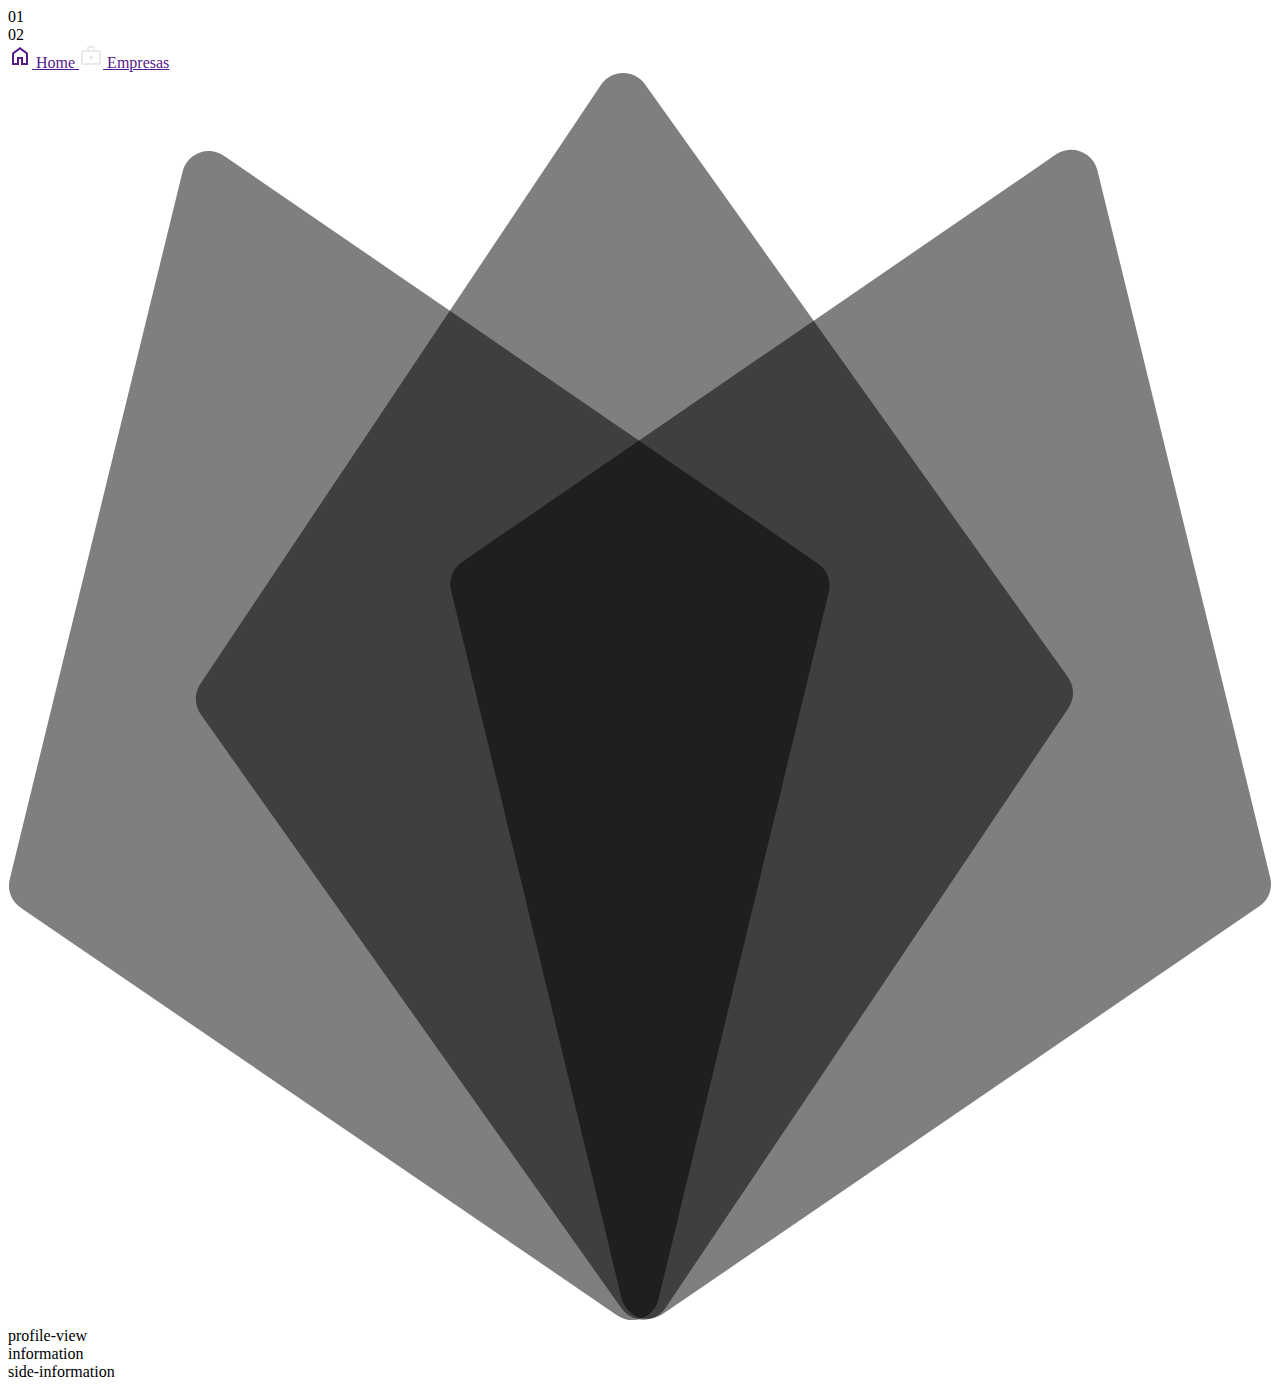
==== src/main/resources/templates/index.html @ a3c76d7e "feat: creating the Funcionario entity and route for authentication" ====
<!DOCTYPE html SYSTEM "http://www.thymeleaf.org/dtd/xhtml1-strict-thymeleaf-spring4-4.dtd">
<html lang="pt" xmlns="http://www.w3.org/1999/xhtml" xmlns:th="http://www.thymeleaf.org">
<head>
    <meta charset="UTF-8">
    <meta name="viewport"
          content="width=device-width, user-scalable=no, initial-scale=1.0, maximum-scale=1.0, minimum-scale=1.0">
    <meta http-equiv="X-UA-Compatible" content="ie=edge">
    <link th:href="@{/css/home.css}" rel="stylesheet"/>
    <title>Administracao Empresas</title>
</head>
<body>
<aside class="side-bar">
    <div>
        <header class="side-bar__header">
            <section class="header__nav__left-side">01</section>
            <section class="header__nav__right-side">02</section>
        </header>
        <nav class="header__nav">
            <a href="" class="link-active"  >
                <svg class="icon" xmlns="http://www.w3.org/2000/svg"
                     height="24px" viewBox="0 -960 960 960"
                     width="24px" fill="currentColor">
                    <path d="M240-200h120v-240h240v240h120v-360L480-740 240-560v360Zm-80 80v-480l320-240 320 240v480H520v-240h-80v240H160Zm320-350Z"/>
                </svg>
                Home
            </a>
            <a href="">
                <svg class="icon" xmlns="http://www.w3.org/2000/svg" height="24px" viewBox="0 -960 960 960" width="24px"
                     fill="#e8eaed">
                    <path d="M480-340q33 0 56.5-23.5T560-420q0-33-23.5-56.5T480-500q-33 0-56.5 23.5T400-420q0 33 23.5 56.5T480-340ZM160-120q-33 0-56.5-23.5T80-200v-440q0-33 23.5-56.5T160-720h160v-80q0-33 23.5-56.5T400-880h160q33 0 56.5 23.5T640-800v80h160q33 0 56.5 23.5T880-640v440q0 33-23.5 56.5T800-120H160Zm0-80h640v-440H160v440Zm240-520h160v-80H400v80ZM160-200v-440 440Z"/>
                </svg>
                Empresas</a>
        </nav>
    </div>
    <footer class="side-bar__footer">
        <svg class="icon" viewBox="0 0 471 466" fill="currentColor"
             xmlns="http://www.w3.org/2000/svg">
            <path d="M0.642663 300.776L65.0645 37.0633C66.7245 30.2681 74.6692 27.2332 80.4369 31.1909L301.825 183.106C305.243 185.451 306.859 189.662 305.889 193.692L242.394 457.405C240.755 464.211 232.81 467.27 227.03 463.32L4.71511 311.405C1.27673 309.056 -0.345588 304.821 0.642663 300.776Z"
                  fill="currentColor" fill-opacity="0.5"/>
            <path d="M395.001 225.57L237.357 4.56488C233.295 -1.12979 224.792 -1.00135 220.904 4.81339L71.6574 228.009C69.3532 231.455 69.4138 235.965 71.8098 239.347L228.592 460.696C232.639 466.409 241.152 466.303 245.055 460.491L395.161 236.951C397.483 233.494 397.419 228.96 395.001 225.57Z"
                  fill="currentColor" fill-opacity="0.5"/>
            <path d="M470.357 300.276L405.936 36.5633C404.276 29.7681 396.331 26.7332 390.563 30.6909L169.175 182.606C165.758 184.951 164.141 189.162 165.111 193.192L228.606 456.905C230.245 463.711 238.19 466.77 243.97 462.82L466.285 310.905C469.723 308.556 471.346 304.321 470.357 300.276Z"
                  fill="currentColor" fill-opacity="0.5"/>
        </svg>
    </footer>
</aside>
<section class="main-content-view ">
    <main class="main-content-view__main debug">
        <section class="main__primary-content debug">
            profile-view
        </section>
        <section class="main__secondary-content ">
            <div class="secondary-content__info debug">
                information
            </div>
            <aside class="secondary-content__side-info debug">
                side-information
            </aside>
        </section>
    </main>
</section>
</body>
</html>
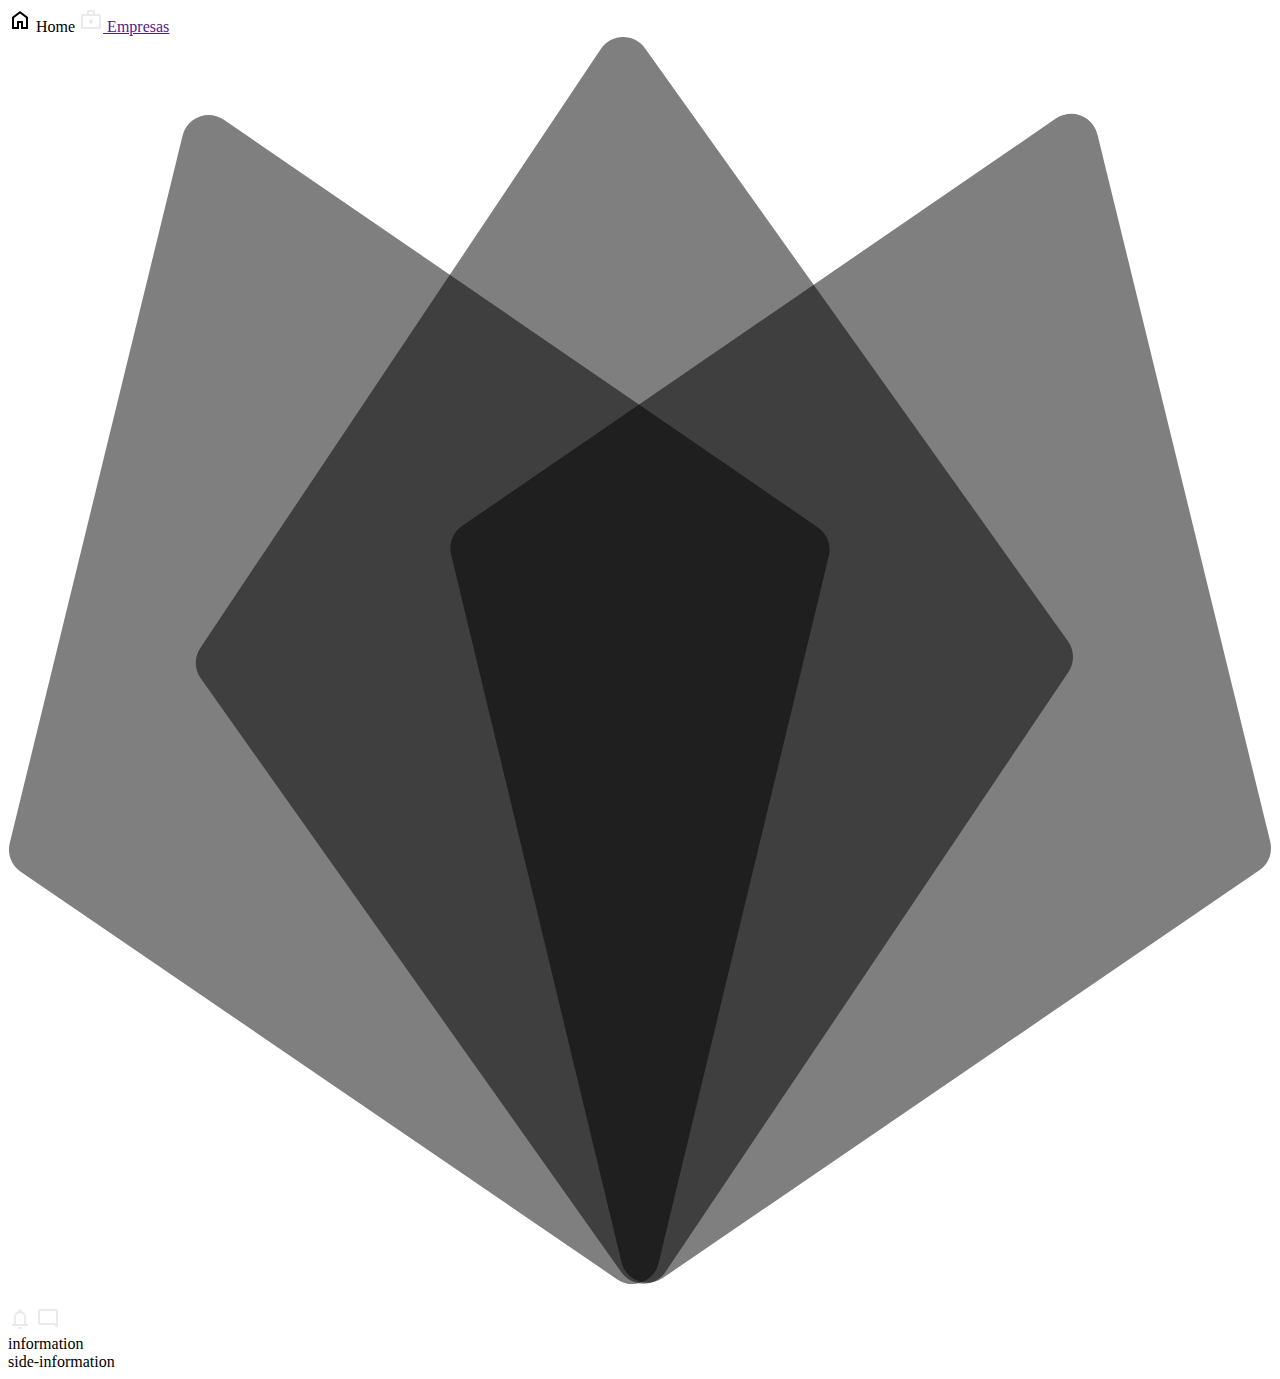
==== commit 1240503c: "feat: adding the import.sql" ====
--- a/src/main/resources/templates/index.html
+++ b/src/main/resources/templates/index.html
@@ -1,35 +1,34 @@
 <!DOCTYPE html SYSTEM "http://www.thymeleaf.org/dtd/xhtml1-strict-thymeleaf-spring4-4.dtd">
 <html lang="pt" xmlns="http://www.w3.org/1999/xhtml" xmlns:th="http://www.thymeleaf.org">
-<head>
-    <meta charset="UTF-8">
-    <meta name="viewport"
-          content="width=device-width, user-scalable=no, initial-scale=1.0, maximum-scale=1.0, minimum-scale=1.0">
-    <meta http-equiv="X-UA-Compatible" content="ie=edge">
-    <link th:href="@{/css/home.css}" rel="stylesheet"/>
-    <title>Administracao Empresas</title>
-</head>
+<head th:replace="~{fragments/pageRelatedContent :: pageHeader('Home')}"><header/>
 <body>
 <aside class="side-bar">
     <div>
         <header class="side-bar__header">
-            <section class="header__nav__left-side">01</section>
-            <section class="header__nav__right-side">02</section>
+            <section class="side-bar__left-side"
+                     th:text="${func.nome.split(' ')[0]}"></section>
+            <section class="side-bar__right-side"></section>
         </header>
-        <nav class="header__nav">
-            <a href="" class="link-active"  >
+        <nav class="side-bar__nav">
+            <a th:href="@{/}" class="link-active">
                 <svg class="icon" xmlns="http://www.w3.org/2000/svg"
                      height="24px" viewBox="0 -960 960 960"
                      width="24px" fill="currentColor">
                     <path d="M240-200h120v-240h240v240h120v-360L480-740 240-560v360Zm-80 80v-480l320-240 320 240v480H520v-240h-80v240H160Zm320-350Z"/>
                 </svg>
-                Home
+                <span>
+                    Home
+                </span>
             </a>
             <a href="">
                 <svg class="icon" xmlns="http://www.w3.org/2000/svg" height="24px" viewBox="0 -960 960 960" width="24px"
                      fill="#e8eaed">
                     <path d="M480-340q33 0 56.5-23.5T560-420q0-33-23.5-56.5T480-500q-33 0-56.5 23.5T400-420q0 33 23.5 56.5T480-340ZM160-120q-33 0-56.5-23.5T80-200v-440q0-33 23.5-56.5T160-720h160v-80q0-33 23.5-56.5T400-880h160q33 0 56.5 23.5T640-800v80h160q33 0 56.5 23.5T880-640v440q0 33-23.5 56.5T800-120H160Zm0-80h640v-440H160v440Zm240-520h160v-80H400v80ZM160-200v-440 440Z"/>
                 </svg>
-                Empresas</a>
+                <span>
+                    Empresas
+                </span>
+            </a>
         </nav>
     </div>
     <footer class="side-bar__footer">
@@ -44,16 +43,33 @@
         </svg>
     </footer>
 </aside>
-<section class="main-content-view ">
-    <main class="main-content-view__main debug">
+<section class="main-content-view debug">
+    <main class="main-content-view__main ">
         <section class="main__primary-content debug">
-            profile-view
+            <section class="primary-content__name-section ">
+                <p class="primary-content__name " th:text="${func.nome}"></p>
+                <p class="primary-content__cargo" th:text="${func.cargo}"></p>
+            </section>
+            <section class="primary-content__notification">
+                <span>
+                    <svg xmlns="http://www.w3.org/2000/svg" height="24px" viewBox="0 -960 960 960" width="24px"
+                         fill="#e8eaed">
+                        <path d="M160-200v-80h80v-280q0-83 50-147.5T420-792v-28q0-25 17.5-42.5T480-880q25 0 42.5 17.5T540-820v28q80 20 130 84.5T720-560v280h80v80H160Zm320-300Zm0 420q-33 0-56.5-23.5T400-160h160q0 33-23.5 56.5T480-80ZM320-280h320v-280q0-66-47-113t-113-47q-66 0-113 47t-47 113v280Z"/>
+                    </svg>
+                </span>
+                <span>
+                    <svg xmlns="http://www.w3.org/2000/svg" height="24px" viewBox="0 -960 960 960" width="24px"
+                         fill="#e8eaed">
+                        <path d="M160-240q-33 0-56.5-23.5T80-320v-480q0-33 23.5-56.5T160-880h640q33 0 56.5 23.5T880-800v623q0 27-24.5 37.5T812-148l-92-92H160Zm594-80 46 45v-525H160v480h594Zm-594 0v-480 480Z"/>
+                    </svg>
+                </span>
+            </section>
         </section>
-        <section class="main__secondary-content ">
-            <div class="secondary-content__info debug">
+        <section class="main__secondary-content">
+            <div class="secondary-content__info secondary-content__info__styles debug">
                 information
             </div>
-            <aside class="secondary-content__side-info debug">
+            <aside class="secondary-content__side-info secondary-content__info__styles debug ">
                 side-information
             </aside>
         </section>
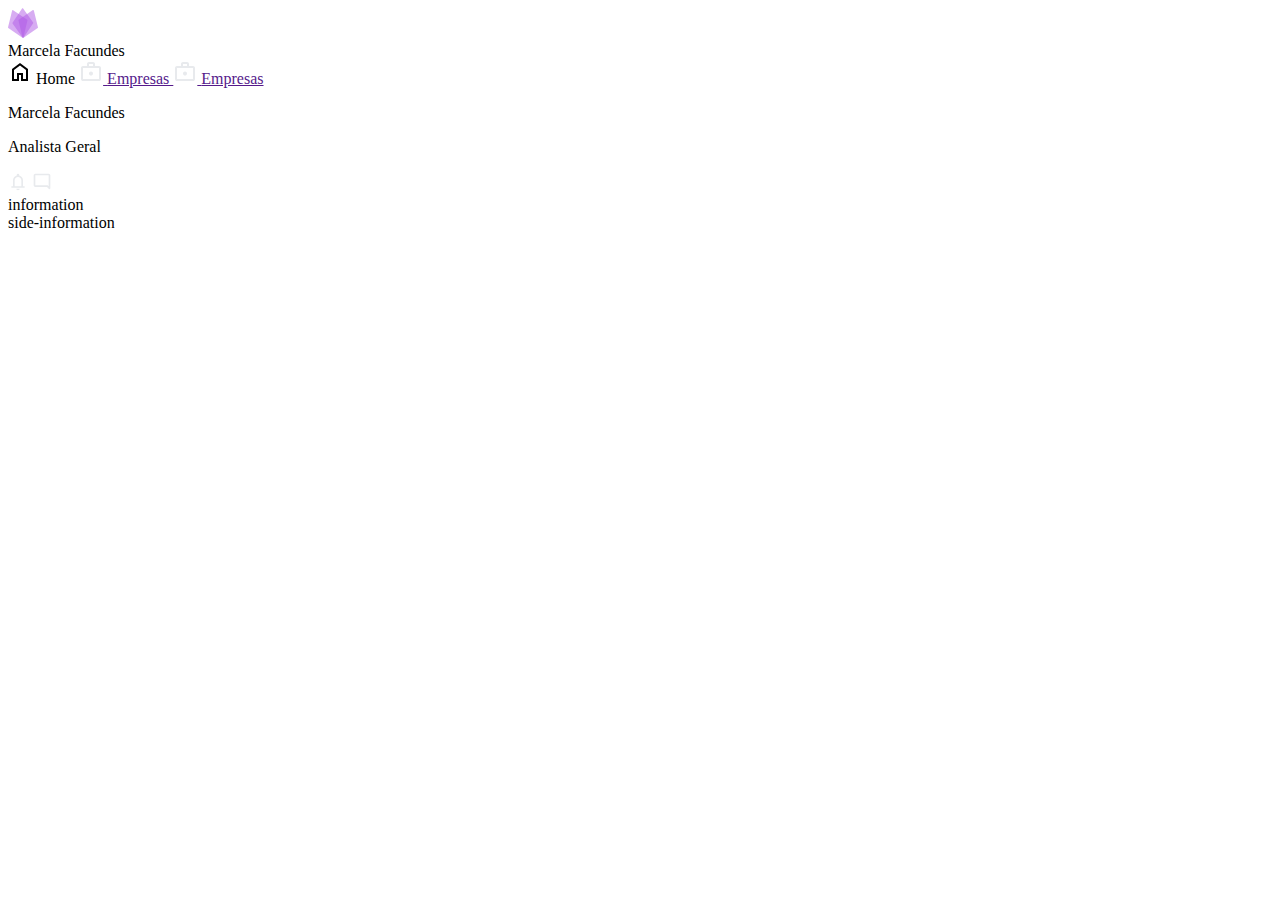
==== commit ae9fc401: "feat: combining the styles with figma" ====
--- a/src/main/resources/templates/index.html
+++ b/src/main/resources/templates/index.html
@@ -1,12 +1,27 @@
 <!DOCTYPE html SYSTEM "http://www.thymeleaf.org/dtd/xhtml1-strict-thymeleaf-spring4-4.dtd">
 <html lang="pt" xmlns="http://www.w3.org/1999/xhtml" xmlns:th="http://www.thymeleaf.org">
 <head th:replace="~{fragments/pageRelatedContent :: pageHeader('Home')}"><header/>
+<!--<head>-->
+<!--    <meta charset="UTF-8">-->
+<!--    <meta name="viewport"-->
+<!--          content="width=device-width, user-scalable=no, initial-scale=1.0, maximum-scale=1.0, minimum-scale=1.0">-->
+<!--    <meta http-equiv="X-UA-Compatible" content="ie=edge">-->
+<!--    <link href="/static/css/home.css" rel="stylesheet"/>-->
+<!--    <title></title>-->
+<!--</head>-->
 <body>
 <aside class="side-bar">
-    <div>
+        <section class="side-bar__mai-icon">
+            <svg width="30" height="30" viewBox="0 0 471 466" fill="none" xmlns="http://www.w3.org/2000/svg">
+                <path d="M0.642663 300.776L65.0645 37.0633C66.7245 30.2681 74.6692 27.2332 80.4369 31.1909L301.825 183.106C305.243 185.451 306.859 189.662 305.889 193.692L242.394 457.405C240.755 464.211 232.81 467.27 227.03 463.32L4.71511 311.405C1.27673 309.056 -0.345588 304.821 0.642663 300.776Z" fill="#AF59E5" fill-opacity="0.5"/>
+                <path d="M395.001 225.57L237.357 4.56488C233.295 -1.12979 224.792 -1.00135 220.904 4.81339L71.6574 228.009C69.3532 231.455 69.4138 235.965 71.8098 239.347L228.592 460.696C232.639 466.409 241.152 466.303 245.055 460.491L395.161 236.951C397.483 233.494 397.419 228.96 395.001 225.57Z" fill="#AF59E5" fill-opacity="0.5"/>
+                <path d="M470.357 300.276L405.936 36.5633C404.276 29.7681 396.331 26.7332 390.563 30.6909L169.175 182.606C165.758 184.951 164.141 189.162 165.111 193.192L228.606 456.905C230.245 463.711 238.19 466.77 243.97 462.82L466.285 310.905C469.723 308.556 471.346 304.321 470.357 300.276Z" fill="#AF59E5" fill-opacity="0.5"/>
+            </svg>
+
+        </section>
         <header class="side-bar__header">
             <section class="side-bar__left-side"
-                     th:text="${func.nome.split(' ')[0]}"></section>
+                     th:text="${func.nome.split(' ')[0]}">Marcela Facundes</section>
             <section class="side-bar__right-side"></section>
         </header>
         <nav class="side-bar__nav">
@@ -29,42 +44,38 @@
                     Empresas
                 </span>
             </a>
+            <a href="">
+                <svg class="icon" xmlns="http://www.w3.org/2000/svg" height="24px" viewBox="0 -960 960 960" width="24px"
+                     fill="#e8eaed">
+                    <path d="M480-340q33 0 56.5-23.5T560-420q0-33-23.5-56.5T480-500q-33 0-56.5 23.5T400-420q0 33 23.5 56.5T480-340ZM160-120q-33 0-56.5-23.5T80-200v-440q0-33 23.5-56.5T160-720h160v-80q0-33 23.5-56.5T400-880h160q33 0 56.5 23.5T640-800v80h160q33 0 56.5 23.5T880-640v440q0 33-23.5 56.5T800-120H160Zm0-80h640v-440H160v440Zm240-520h160v-80H400v80ZM160-200v-440 440Z"/>
+                </svg>
+                <span>
+                    Empresas
+                </span>
+            </a>
         </nav>
-    </div>
-    <footer class="side-bar__footer">
-        <svg class="icon" viewBox="0 0 471 466" fill="currentColor"
-             xmlns="http://www.w3.org/2000/svg">
-            <path d="M0.642663 300.776L65.0645 37.0633C66.7245 30.2681 74.6692 27.2332 80.4369 31.1909L301.825 183.106C305.243 185.451 306.859 189.662 305.889 193.692L242.394 457.405C240.755 464.211 232.81 467.27 227.03 463.32L4.71511 311.405C1.27673 309.056 -0.345588 304.821 0.642663 300.776Z"
-                  fill="currentColor" fill-opacity="0.5"/>
-            <path d="M395.001 225.57L237.357 4.56488C233.295 -1.12979 224.792 -1.00135 220.904 4.81339L71.6574 228.009C69.3532 231.455 69.4138 235.965 71.8098 239.347L228.592 460.696C232.639 466.409 241.152 466.303 245.055 460.491L395.161 236.951C397.483 233.494 397.419 228.96 395.001 225.57Z"
-                  fill="currentColor" fill-opacity="0.5"/>
-            <path d="M470.357 300.276L405.936 36.5633C404.276 29.7681 396.331 26.7332 390.563 30.6909L169.175 182.606C165.758 184.951 164.141 189.162 165.111 193.192L228.606 456.905C230.245 463.711 238.19 466.77 243.97 462.82L466.285 310.905C469.723 308.556 471.346 304.321 470.357 300.276Z"
-                  fill="currentColor" fill-opacity="0.5"/>
-        </svg>
-    </footer>
 </aside>
 <section class="main-content-view debug">
-    <main class="main-content-view__main ">
-        <section class="main__primary-content debug">
+        <header class="main__primary-content debug">
             <section class="primary-content__name-section ">
-                <p class="primary-content__name " th:text="${func.nome}"></p>
-                <p class="primary-content__cargo" th:text="${func.cargo}"></p>
+                <p class="primary-content__name " th:text="${func.nome}">Marcela Facundes</p>
+                <p class="primary-content__cargo" th:text="${func.cargo}">Analista Geral</p>
             </section>
             <section class="primary-content__notification">
                 <span>
-                    <svg xmlns="http://www.w3.org/2000/svg" height="24px" viewBox="0 -960 960 960" width="24px"
+                    <svg xmlns="http://www.w3.org/2000/svg" height="20px" viewBox="0 -960 960 960" width="20px"
                          fill="#e8eaed">
                         <path d="M160-200v-80h80v-280q0-83 50-147.5T420-792v-28q0-25 17.5-42.5T480-880q25 0 42.5 17.5T540-820v28q80 20 130 84.5T720-560v280h80v80H160Zm320-300Zm0 420q-33 0-56.5-23.5T400-160h160q0 33-23.5 56.5T480-80ZM320-280h320v-280q0-66-47-113t-113-47q-66 0-113 47t-47 113v280Z"/>
                     </svg>
                 </span>
                 <span>
-                    <svg xmlns="http://www.w3.org/2000/svg" height="24px" viewBox="0 -960 960 960" width="24px"
+                    <svg xmlns="http://www.w3.org/2000/svg" height="20px" viewBox="0 -960 960 960" width="20px"
                          fill="#e8eaed">
                         <path d="M160-240q-33 0-56.5-23.5T80-320v-480q0-33 23.5-56.5T160-880h640q33 0 56.5 23.5T880-800v623q0 27-24.5 37.5T812-148l-92-92H160Zm594-80 46 45v-525H160v480h594Zm-594 0v-480 480Z"/>
                     </svg>
                 </span>
             </section>
-        </section>
+        </header>
         <section class="main__secondary-content">
             <div class="secondary-content__info secondary-content__info__styles debug">
                 information
@@ -73,7 +84,6 @@
                 side-information
             </aside>
         </section>
-    </main>
 </section>
 </body>
 </html>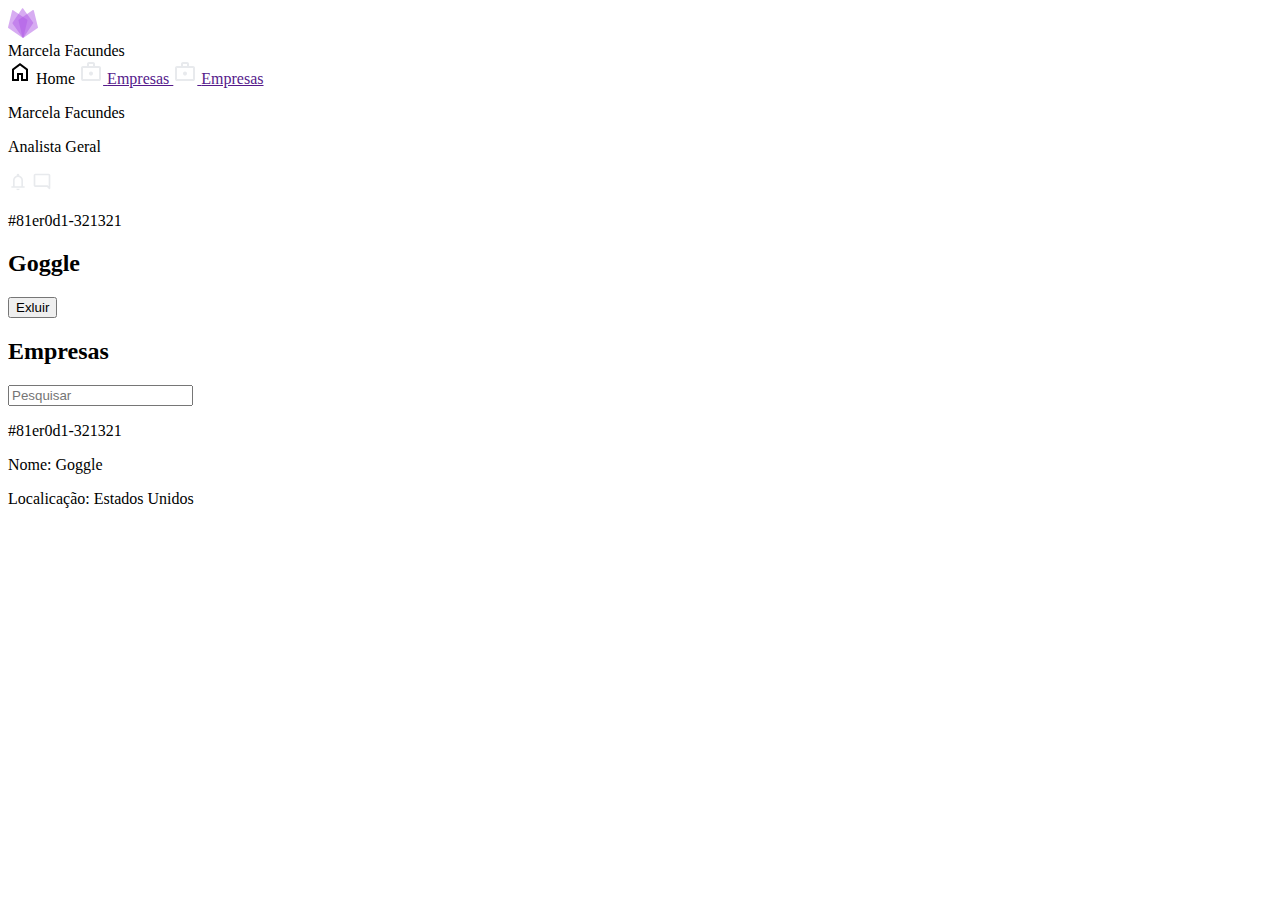
==== commit 87ec2dc9: "feat: more styles to index.html" ====
--- a/src/main/resources/templates/index.html
+++ b/src/main/resources/templates/index.html
@@ -1,14 +1,6 @@
 <!DOCTYPE html SYSTEM "http://www.thymeleaf.org/dtd/xhtml1-strict-thymeleaf-spring4-4.dtd">
 <html lang="pt" xmlns="http://www.w3.org/1999/xhtml" xmlns:th="http://www.thymeleaf.org">
 <head th:replace="~{fragments/pageRelatedContent :: pageHeader('Home')}"><header/>
-<!--<head>-->
-<!--    <meta charset="UTF-8">-->
-<!--    <meta name="viewport"-->
-<!--          content="width=device-width, user-scalable=no, initial-scale=1.0, maximum-scale=1.0, minimum-scale=1.0">-->
-<!--    <meta http-equiv="X-UA-Compatible" content="ie=edge">-->
-<!--    <link href="/static/css/home.css" rel="stylesheet"/>-->
-<!--    <title></title>-->
-<!--</head>-->
 <body>
 <aside class="side-bar">
         <section class="side-bar__mai-icon">
@@ -76,13 +68,39 @@
                 </span>
             </section>
         </header>
-        <section class="main__secondary-content">
+        <section class="main__secondary-content debug">
             <div class="secondary-content__info secondary-content__info__styles debug">
-                information
+                <section class="info">
+                    <p class="info__id">#81er0d1-321321</p>
+                    <h2 class="info__name">Goggle</h2>
+                </section>
+                <section class="info__view debug">
+                    <div class="view__empresa-content debug">
+                        <div class="empresa-content__up ">
+                            <div class="empresa-content__up__localizacao debug"></div>
+                            <div class="empresa-content__up__localizacao debug"></div>
+                        </div>
+                        <div class="empresa-content__down debug"></div>
+                    </div>
+                    <div class="info__view__footer debug">
+                        <button class="info__view__footer__button">Exluir</button>
+                    </div>
+                </section>
             </div>
-            <aside class="secondary-content__side-info secondary-content__info__styles debug ">
-                side-information
-            </aside>
+            <div class="secondary-content__side-info secondary-content__info__styles debug ">
+                <h2 class="side-info__title">Empresas</h2>
+                <div class="side-info__query">
+                    <input type="text" placeholder="Pesquisar"/>
+                    <span></span>
+                </div>
+                <section class="side-info__empresas_view">
+                    <div class="card__empresa_content">
+                        <p class="card__empresa_content__id">#81er0d1-321321</p>
+                        <p class="card__empresa_content__name"><span>Nome:</span> Goggle</p>
+                        <p class="card__empresa_content__localizacao"><span>Localicação:</span> Estados Unidos</p>
+                    </div>
+                </section>
+            </div>
         </section>
 </section>
 </body>
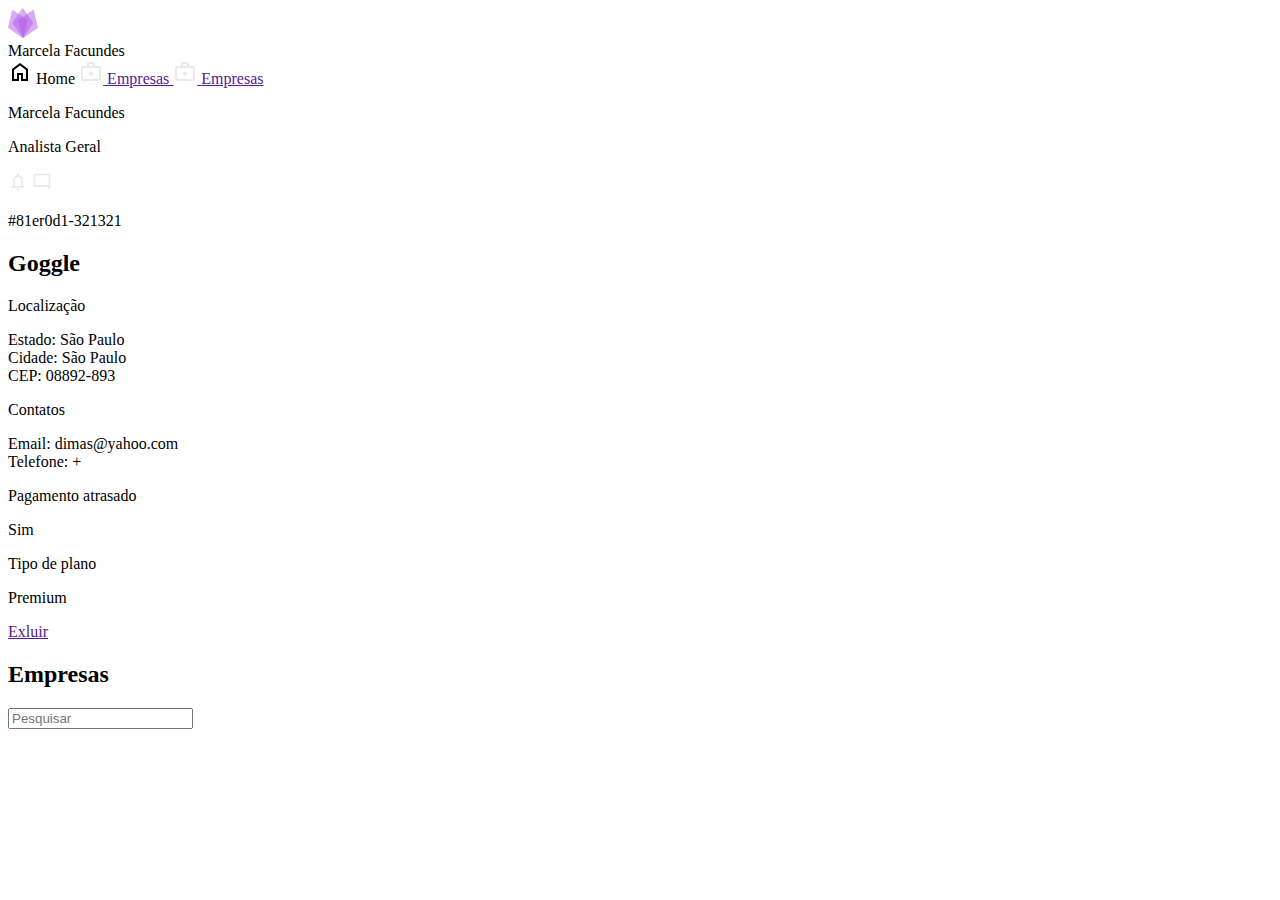
==== commit 42a2e1d0: "feat: style finish" ====
--- a/src/main/resources/templates/index.html
+++ b/src/main/resources/templates/index.html
@@ -1,107 +1,162 @@
 <!DOCTYPE html SYSTEM "http://www.thymeleaf.org/dtd/xhtml1-strict-thymeleaf-spring4-4.dtd">
 <html lang="pt" xmlns="http://www.w3.org/1999/xhtml" xmlns:th="http://www.thymeleaf.org">
-<head th:replace="~{fragments/pageRelatedContent :: pageHeader('Home')}"><header/>
+<head th:replace="~{fragments/pageRelatedContent :: pageHeader('Home')}"></head>
 <body>
 <aside class="side-bar">
-        <section class="side-bar__mai-icon">
-            <svg width="30" height="30" viewBox="0 0 471 466" fill="none" xmlns="http://www.w3.org/2000/svg">
-                <path d="M0.642663 300.776L65.0645 37.0633C66.7245 30.2681 74.6692 27.2332 80.4369 31.1909L301.825 183.106C305.243 185.451 306.859 189.662 305.889 193.692L242.394 457.405C240.755 464.211 232.81 467.27 227.03 463.32L4.71511 311.405C1.27673 309.056 -0.345588 304.821 0.642663 300.776Z" fill="#AF59E5" fill-opacity="0.5"/>
-                <path d="M395.001 225.57L237.357 4.56488C233.295 -1.12979 224.792 -1.00135 220.904 4.81339L71.6574 228.009C69.3532 231.455 69.4138 235.965 71.8098 239.347L228.592 460.696C232.639 466.409 241.152 466.303 245.055 460.491L395.161 236.951C397.483 233.494 397.419 228.96 395.001 225.57Z" fill="#AF59E5" fill-opacity="0.5"/>
-                <path d="M470.357 300.276L405.936 36.5633C404.276 29.7681 396.331 26.7332 390.563 30.6909L169.175 182.606C165.758 184.951 164.141 189.162 165.111 193.192L228.606 456.905C230.245 463.711 238.19 466.77 243.97 462.82L466.285 310.905C469.723 308.556 471.346 304.321 470.357 300.276Z" fill="#AF59E5" fill-opacity="0.5"/>
+    <section class="side-bar__mai-icon">
+        <svg width="30" height="30" viewBox="0 0 471 466" fill="none" xmlns="http://www.w3.org/2000/svg">
+            <path d="M0.642663 300.776L65.0645 37.0633C66.7245 30.2681 74.6692 27.2332 80.4369 31.1909L301.825 183.106C305.243 185.451 306.859 189.662 305.889 193.692L242.394 457.405C240.755 464.211 232.81 467.27 227.03 463.32L4.71511 311.405C1.27673 309.056 -0.345588 304.821 0.642663 300.776Z"
+                  fill="#AF59E5" fill-opacity="0.5"/>
+            <path d="M395.001 225.57L237.357 4.56488C233.295 -1.12979 224.792 -1.00135 220.904 4.81339L71.6574 228.009C69.3532 231.455 69.4138 235.965 71.8098 239.347L228.592 460.696C232.639 466.409 241.152 466.303 245.055 460.491L395.161 236.951C397.483 233.494 397.419 228.96 395.001 225.57Z"
+                  fill="#AF59E5" fill-opacity="0.5"/>
+            <path d="M470.357 300.276L405.936 36.5633C404.276 29.7681 396.331 26.7332 390.563 30.6909L169.175 182.606C165.758 184.951 164.141 189.162 165.111 193.192L228.606 456.905C230.245 463.711 238.19 466.77 243.97 462.82L466.285 310.905C469.723 308.556 471.346 304.321 470.357 300.276Z"
+                  fill="#AF59E5" fill-opacity="0.5"/>
+        </svg>
+    </section>
+    <header class="side-bar__header">
+        <section class="side-bar__left-side"
+                 th:text="${func.nome.split(' ')[0]}">Marcela Facundes
+        </section>
+        <section class="side-bar__right-side"></section>
+    </header>
+    <nav class="side-bar__nav">
+        <a th:href="@{/}" class="link-active">
+            <svg class="icon" xmlns="http://www.w3.org/2000/svg"
+                 height="24px" viewBox="0 -960 960 960"
+                 width="24px" fill="currentColor">
+                <path d="M240-200h120v-240h240v240h120v-360L480-740 240-560v360Zm-80 80v-480l320-240 320 240v480H520v-240h-80v240H160Zm320-350Z"/>
             </svg>
-
-        </section>
-        <header class="side-bar__header">
-            <section class="side-bar__left-side"
-                     th:text="${func.nome.split(' ')[0]}">Marcela Facundes</section>
-            <section class="side-bar__right-side"></section>
-        </header>
-        <nav class="side-bar__nav">
-            <a th:href="@{/}" class="link-active">
-                <svg class="icon" xmlns="http://www.w3.org/2000/svg"
-                     height="24px" viewBox="0 -960 960 960"
-                     width="24px" fill="currentColor">
-                    <path d="M240-200h120v-240h240v240h120v-360L480-740 240-560v360Zm-80 80v-480l320-240 320 240v480H520v-240h-80v240H160Zm320-350Z"/>
-                </svg>
-                <span>
+            <span>
                     Home
                 </span>
-            </a>
-            <a href="">
-                <svg class="icon" xmlns="http://www.w3.org/2000/svg" height="24px" viewBox="0 -960 960 960" width="24px"
-                     fill="#e8eaed">
-                    <path d="M480-340q33 0 56.5-23.5T560-420q0-33-23.5-56.5T480-500q-33 0-56.5 23.5T400-420q0 33 23.5 56.5T480-340ZM160-120q-33 0-56.5-23.5T80-200v-440q0-33 23.5-56.5T160-720h160v-80q0-33 23.5-56.5T400-880h160q33 0 56.5 23.5T640-800v80h160q33 0 56.5 23.5T880-640v440q0 33-23.5 56.5T800-120H160Zm0-80h640v-440H160v440Zm240-520h160v-80H400v80ZM160-200v-440 440Z"/>
-                </svg>
-                <span>
+        </a>
+        <a href="">
+            <svg class="icon" xmlns="http://www.w3.org/2000/svg" height="24px" viewBox="0 -960 960 960" width="24px"
+                 fill="#e8eaed">
+                <path d="M480-340q33 0 56.5-23.5T560-420q0-33-23.5-56.5T480-500q-33 0-56.5 23.5T400-420q0 33 23.5 56.5T480-340ZM160-120q-33 0-56.5-23.5T80-200v-440q0-33 23.5-56.5T160-720h160v-80q0-33 23.5-56.5T400-880h160q33 0 56.5 23.5T640-800v80h160q33 0 56.5 23.5T880-640v440q0 33-23.5 56.5T800-120H160Zm0-80h640v-440H160v440Zm240-520h160v-80H400v80ZM160-200v-440 440Z"/>
+            </svg>
+            <span>
                     Empresas
                 </span>
-            </a>
-            <a href="">
-                <svg class="icon" xmlns="http://www.w3.org/2000/svg" height="24px" viewBox="0 -960 960 960" width="24px"
-                     fill="#e8eaed">
-                    <path d="M480-340q33 0 56.5-23.5T560-420q0-33-23.5-56.5T480-500q-33 0-56.5 23.5T400-420q0 33 23.5 56.5T480-340ZM160-120q-33 0-56.5-23.5T80-200v-440q0-33 23.5-56.5T160-720h160v-80q0-33 23.5-56.5T400-880h160q33 0 56.5 23.5T640-800v80h160q33 0 56.5 23.5T880-640v440q0 33-23.5 56.5T800-120H160Zm0-80h640v-440H160v440Zm240-520h160v-80H400v80ZM160-200v-440 440Z"/>
-                </svg>
-                <span>
+        </a>
+        <a href="">
+            <svg class="icon" xmlns="http://www.w3.org/2000/svg" height="24px" viewBox="0 -960 960 960" width="24px"
+                 fill="#e8eaed">
+                <path d="M480-340q33 0 56.5-23.5T560-420q0-33-23.5-56.5T480-500q-33 0-56.5 23.5T400-420q0 33 23.5 56.5T480-340ZM160-120q-33 0-56.5-23.5T80-200v-440q0-33 23.5-56.5T160-720h160v-80q0-33 23.5-56.5T400-880h160q33 0 56.5 23.5T640-800v80h160q33 0 56.5 23.5T880-640v440q0 33-23.5 56.5T800-120H160Zm0-80h640v-440H160v440Zm240-520h160v-80H400v80ZM160-200v-440 440Z"/>
+            </svg>
+            <span>
                     Empresas
                 </span>
-            </a>
-        </nav>
+        </a>
+    </nav>
 </aside>
-<section class="main-content-view debug">
-        <header class="main__primary-content debug">
-            <section class="primary-content__name-section ">
-                <p class="primary-content__name " th:text="${func.nome}">Marcela Facundes</p>
-                <p class="primary-content__cargo" th:text="${func.cargo}">Analista Geral</p>
-            </section>
-            <section class="primary-content__notification">
+<section class="main-content-view  ">
+    <header class="main__primary-content  ">
+        <section class="primary-content__name-section ">
+            <p class="primary-content__name " th:text="${func.nome}">Marcela Facundes</p>
+            <p class="primary-content__cargo" th:text="${func.cargo}">Analista Geral</p>
+        </section>
+        <section class="primary-content__notification">
                 <span>
                     <svg xmlns="http://www.w3.org/2000/svg" height="20px" viewBox="0 -960 960 960" width="20px"
                          fill="#e8eaed">
                         <path d="M160-200v-80h80v-280q0-83 50-147.5T420-792v-28q0-25 17.5-42.5T480-880q25 0 42.5 17.5T540-820v28q80 20 130 84.5T720-560v280h80v80H160Zm320-300Zm0 420q-33 0-56.5-23.5T400-160h160q0 33-23.5 56.5T480-80ZM320-280h320v-280q0-66-47-113t-113-47q-66 0-113 47t-47 113v280Z"/>
                     </svg>
                 </span>
-                <span>
+            <span>
                     <svg xmlns="http://www.w3.org/2000/svg" height="20px" viewBox="0 -960 960 960" width="20px"
                          fill="#e8eaed">
                         <path d="M160-240q-33 0-56.5-23.5T80-320v-480q0-33 23.5-56.5T160-880h640q33 0 56.5 23.5T880-800v623q0 27-24.5 37.5T812-148l-92-92H160Zm594-80 46 45v-525H160v480h594Zm-594 0v-480 480Z"/>
                     </svg>
                 </span>
+        </section>
+    </header>
+    <section class="main__secondary-content  ">
+        <div class="secondary-content__info secondary-content__info__styles hidden">
+            <section class="info" th:onclick="">
+                <p class="info__id" th:text="${empresas[0].idEmpresa.substring(0, 13)}">#81er0d1-321321</p>
+                <h2 class="info__name" th:text="${empresas[0].nome}">Goggle</h2>
             </section>
-        </header>
-        <section class="main__secondary-content debug">
-            <div class="secondary-content__info secondary-content__info__styles debug">
-                <section class="info">
-                    <p class="info__id">#81er0d1-321321</p>
-                    <h2 class="info__name">Goggle</h2>
-                </section>
-                <section class="info__view debug">
-                    <div class="view__empresa-content debug">
-                        <div class="empresa-content__up ">
-                            <div class="empresa-content__up__localizacao debug"></div>
-                            <div class="empresa-content__up__localizacao debug"></div>
+            <section class="info__view  ">
+                <div class="view__empresa-content  ">
+                    <div class="empresa-content__up ">
+                        <div class="empresa-content__up__styles empresa-content__up__localização  ">
+                            <p>Localização</p>
+                            <div class="up__localização__info">
+                                <div>
+                                    <span class="label">Estado: </span>
+                                    <span class="text"
+                                          th:text="${empresas[0].logradouro.cidade.estado.nome}">São Paulo</span>
+                                    <span></span>
+                                </div>
+                                <div>
+                                    <span class="label">Cidade: </span>
+                                    <span class="text" th:text="${empresas[0].logradouro.cidade.nome}">São Paulo</span>
+                                    <span></span>
+                                </div>
+                                <div>
+                                    <span class="label">CEP: </span>
+                                    <span class="text" th:text="${empresas[0].logradouro.cep}">08892-893</span>
+                                    <span></span>
+                                </div>
+                            </div>
                         </div>
-                        <div class="empresa-content__down debug"></div>
+                        <div class="empresa-content__up__styles empresa-content__up__contatos">
+                            <p>Contatos</p>
+                            <div class="up__contatos__info">
+                                <div>
+                                    <span class="label">Email: </span>
+                                    <span class="text" th:text="${empresas[0].usuario.login}">dimas@yahoo.com</span>
+                                    <span></span>
+                                </div>
+                                <div>
+                                    <span class="label">Telefone: </span>
+                                    <span class="text" th:text="${empresas[0].telefone}"></span>
+                                    <span class="btn__add">+</span>
+                                </div>
+                            </div>
+                        </div>
                     </div>
-                    <div class="info__view__footer debug">
-                        <button class="info__view__footer__button">Exluir</button>
+                    <div class="empresa-content__down  ">
+                        <section class="empresa-content__down__pag">
+                            <p>Pagamento atrasado</p>
+                            <p class="empresa-content__down__pag__bool" th:text="${empresas[0].pago} ? 'Sim' : 'Não'">
+                                Sim</p>
+                        </section>
+                        <div></div>
+                        <section class="empresa-content__down__plan">
+                            <p>Tipo de plano</p>
+                            <div class="down__plan__info">
+                                <p
+                                        th:text="${empresas[0].tipoPlano.toString().substring(0, 1).toUpperCase() + empresas[0].tipoPlano.toString().substring(1).toLowerCase()}">
+                                    Premium
+                                </p>
+                            </div>
+                        </section>
                     </div>
-                </section>
-            </div>
-            <div class="secondary-content__side-info secondary-content__info__styles debug ">
-                <h2 class="side-info__title">Empresas</h2>
-                <div class="side-info__query">
-                    <input type="text" placeholder="Pesquisar"/>
-                    <span></span>
                 </div>
-                <section class="side-info__empresas_view">
-                    <div class="card__empresa_content">
-                        <p class="card__empresa_content__id">#81er0d1-321321</p>
-                        <p class="card__empresa_content__name"><span>Nome:</span> Goggle</p>
-                        <p class="card__empresa_content__localizacao"><span>Localicação:</span> Estados Unidos</p>
-                    </div>
-                </section>
-            </div>
-        </section>
+                <div class="info__view__footer">
+                    <a href=""
+                       class="info__view__footer__button">
+                        Exluir
+                    </a>
+                </div>
+            </section>
+        </div>
+        <div class="secondary-content__side-info secondary-content__info__styles  ">
+            <h2 class="side-info__title">Empresas</h2>
+            <section class="side-info__query">
+                <input type="text" placeholder="Pesquisar"/>
+                <span></span>
+            </section>
+            <section class="side-info__empresas_view ">
+                <div th:each="emp : ${empresas}"
+                     th:insert="emp.idEmpresa == empresaSelected ?
+                     ~{fragments/pageRelatedContent :: card_empresa_content_selected(emp)} :
+                     ~{fragments/pageRelatedContent :: card_empresa_content(emp)}"></div>
+            </section>
+        </div>
+    </section>
 </section>
 </body>
 </html>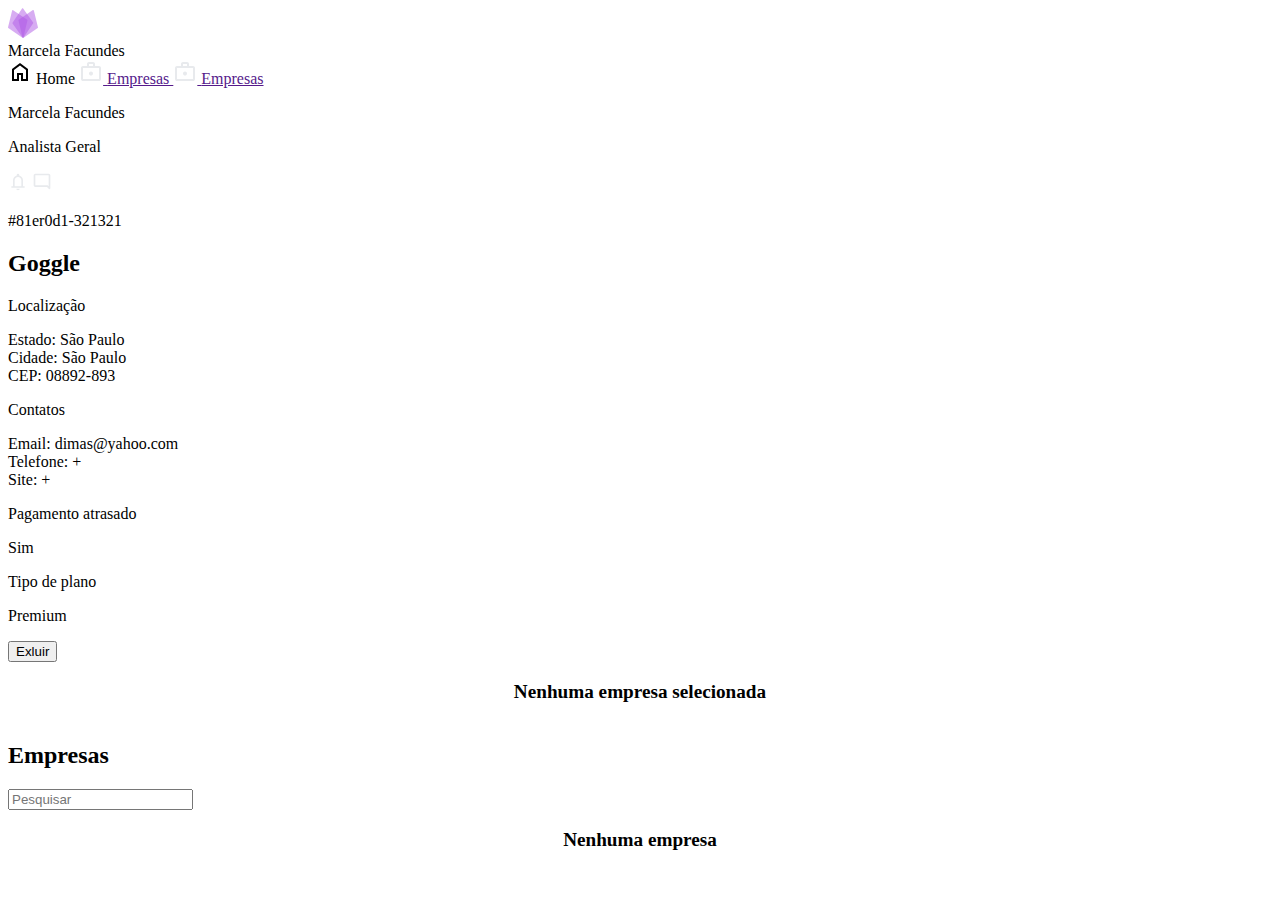
==== commit dbaa83d7: "feat: partial CRUD" ====
--- a/src/main/resources/templates/index.html
+++ b/src/main/resources/templates/index.html
@@ -71,14 +71,15 @@
                 </span>
         </section>
     </header>
-    <section class="main__secondary-content  ">
-        <div class="secondary-content__info secondary-content__info__styles hidden">
+    <section class="main__secondary-content  " >
+        <div th:if="${empresas.size() > 0}" class="secondary-content__info secondary-content__info__styles"
+              th:data-id="${empresas[0].idEmpresa}">
             <section class="info" th:onclick="">
-                <p class="info__id" th:text="${empresas[0].idEmpresa.substring(0, 13)}">#81er0d1-321321</p>
+                <p class="info__id" th:text="'#' + ${empresas[0].idEmpresa.substring(0, 13)}">#81er0d1-321321</p>
                 <h2 class="info__name" th:text="${empresas[0].nome}">Goggle</h2>
             </section>
-            <section class="info__view  ">
-                <div class="view__empresa-content  ">
+            <section class="info__view ">
+                <div class="view__empresa-content ">
                     <div class="empresa-content__up ">
                         <div class="empresa-content__up__styles empresa-content__up__localização  ">
                             <p>Localização</p>
@@ -104,15 +105,22 @@
                         <div class="empresa-content__up__styles empresa-content__up__contatos">
                             <p>Contatos</p>
                             <div class="up__contatos__info">
-                                <div>
+                                <div class="email">
                                     <span class="label">Email: </span>
                                     <span class="text" th:text="${empresas[0].usuario.login}">dimas@yahoo.com</span>
                                     <span></span>
                                 </div>
-                                <div>
+                                <div class="telefone">
                                     <span class="label">Telefone: </span>
                                     <span class="text" th:text="${empresas[0].telefone}"></span>
-                                    <span class="btn__add">+</span>
+                                    <span class="btn__add" th:style="${(empresas.size() > 0 and empresas[0].telefone == null) ? 'display:inline;' : 'display:none;'}">+
+                                    </span>
+                                </div>
+                                <div class="site">
+                                    <span class="label">Site: </span>
+                                    <span class="text" th:text="${empresas[0].site}"></span>
+                                    <span class="btn__add" th:style="${(empresas.size() > 0 and empresas[0].site == null) ? 'display:inline;' : 'display:none;'}">+
+                                    </span>
                                 </div>
                             </div>
                         </div>
@@ -136,24 +144,32 @@
                     </div>
                 </div>
                 <div class="info__view__footer">
-                    <a href=""
-                       class="info__view__footer__button">
+                    <button class="info__view__footer__button">
                         Exluir
-                    </a>
+                    </button>
                 </div>
             </section>
         </div>
-        <div class="secondary-content__side-info secondary-content__info__styles  ">
+        <div th:unless="${empresas.size() > 0}" class="secondary-content__info secondary-content__info__styles">
+            <div style="display: flex;justify-content: center;align-items:
+            center; width: 100%; height: 100%">
+                <p style="font-size: 1.2rem;font-weight: 700;color: var(--gray-text)">Nenhuma empresa selecionada</p>
+            </div>
+        </div>
+        <div class="secondary-content__side-info secondary-content__info__styles  " >
             <h2 class="side-info__title">Empresas</h2>
             <section class="side-info__query">
                 <input type="text" placeholder="Pesquisar"/>
                 <span></span>
             </section>
-            <section class="side-info__empresas_view ">
-                <div th:each="emp : ${empresas}"
-                     th:insert="emp.idEmpresa == empresaSelected ?
-                     ~{fragments/pageRelatedContent :: card_empresa_content_selected(emp)} :
-                     ~{fragments/pageRelatedContent :: card_empresa_content(emp)}"></div>
+            <section class="side-info__empresas_view " th:if="${empresas.size() > 0}">
+                <div th:replace="~{fragments/pageRelatedContent :: card_empresa_content_selected(${empresas[0]})}" th:if="${empresas.size() > 0}"></div>
+                <div th:each="emp : ${empresas.subList(1, empresas.size())}"
+                     th:insert="~{fragments/pageRelatedContent :: card_empresa_content(emp)}" th:if="${empresas.size() > 0}" ></div>
+            </section>
+            <section th:unless="${empresas.size() > 0}" style="display: flex;justify-content: center;align-items:
+            center">
+                <p style="font-size: 1.2rem;font-weight: 700;color: var(--gray-text)">Nenhuma empresa</p>
             </section>
         </div>
     </section>
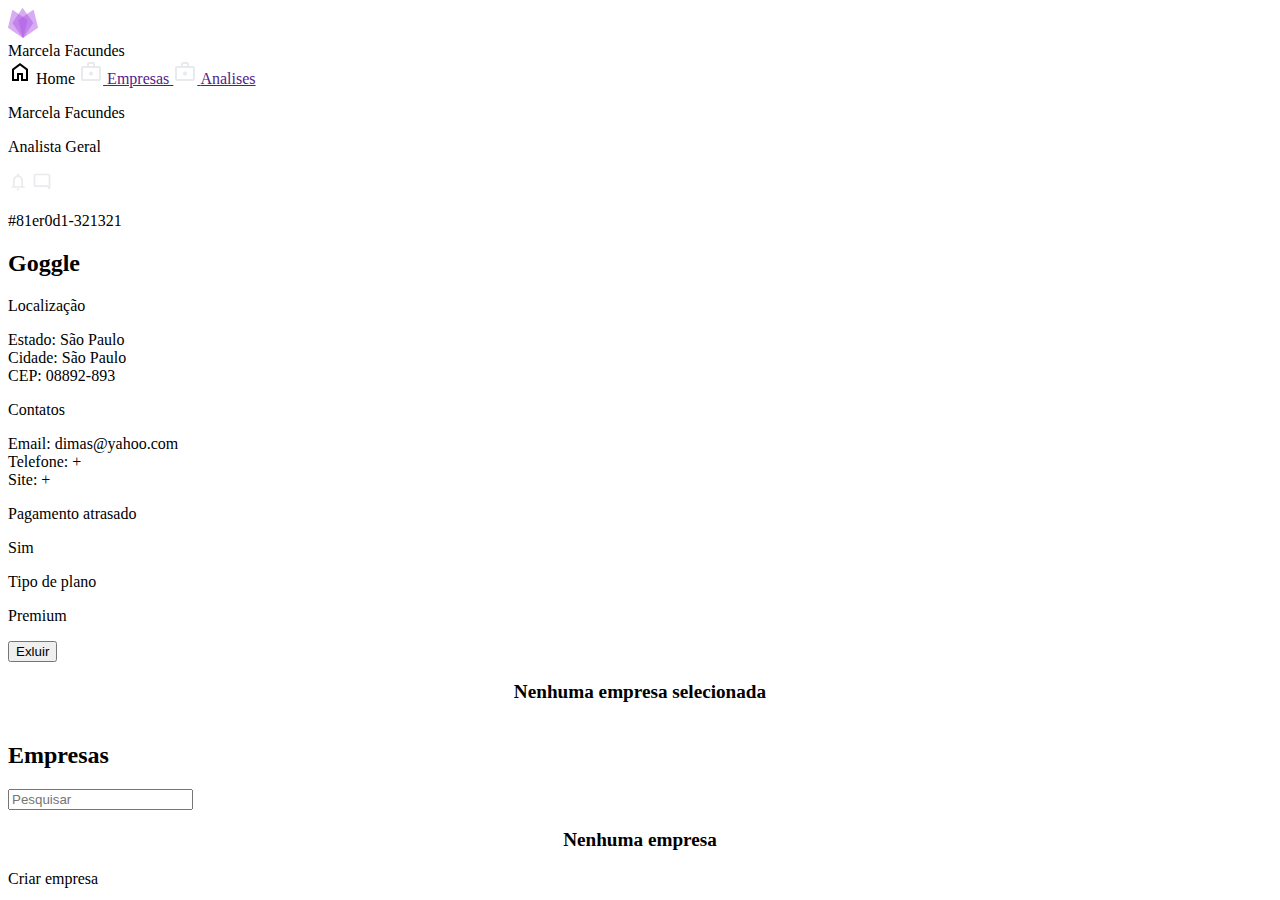
==== commit c7412105: "feat: html page criar_empresa to create an Empresa. Correction" ====
--- a/src/main/resources/templates/index.html
+++ b/src/main/resources/templates/index.html
@@ -1,6 +1,6 @@
 <!DOCTYPE html SYSTEM "http://www.thymeleaf.org/dtd/xhtml1-strict-thymeleaf-spring4-4.dtd">
 <html lang="pt" xmlns="http://www.w3.org/1999/xhtml" xmlns:th="http://www.thymeleaf.org">
-<head th:replace="~{fragments/pageRelatedContent :: pageHeader('Home')}"></head>
+<head th:replace="~{fragments/pageRelatedContent :: pageHeader('Home', '/js/home.js', '/css/home.css')}"></head>
 <body>
 <aside class="side-bar">
     <section class="side-bar__mai-icon">
@@ -28,7 +28,7 @@
             </svg>
             <span>
                     Home
-                </span>
+            </span>
         </a>
         <a href="">
             <svg class="icon" xmlns="http://www.w3.org/2000/svg" height="24px" viewBox="0 -960 960 960" width="24px"
@@ -37,7 +37,7 @@
             </svg>
             <span>
                     Empresas
-                </span>
+            </span>
         </a>
         <a href="">
             <svg class="icon" xmlns="http://www.w3.org/2000/svg" height="24px" viewBox="0 -960 960 960" width="24px"
@@ -45,8 +45,8 @@
                 <path d="M480-340q33 0 56.5-23.5T560-420q0-33-23.5-56.5T480-500q-33 0-56.5 23.5T400-420q0 33 23.5 56.5T480-340ZM160-120q-33 0-56.5-23.5T80-200v-440q0-33 23.5-56.5T160-720h160v-80q0-33 23.5-56.5T400-880h160q33 0 56.5 23.5T640-800v80h160q33 0 56.5 23.5T880-640v440q0 33-23.5 56.5T800-120H160Zm0-80h640v-440H160v440Zm240-520h160v-80H400v80ZM160-200v-440 440Z"/>
             </svg>
             <span>
-                    Empresas
-                </span>
+                    Analises
+            </span>
         </a>
     </nav>
 </aside>
@@ -171,6 +171,7 @@
             center">
                 <p style="font-size: 1.2rem;font-weight: 700;color: var(--gray-text)">Nenhuma empresa</p>
             </section>
+            <a th:href="@{/criar-empresa}" class="empresa__view__btn-link">Criar empresa</a>
         </div>
     </section>
 </section>
